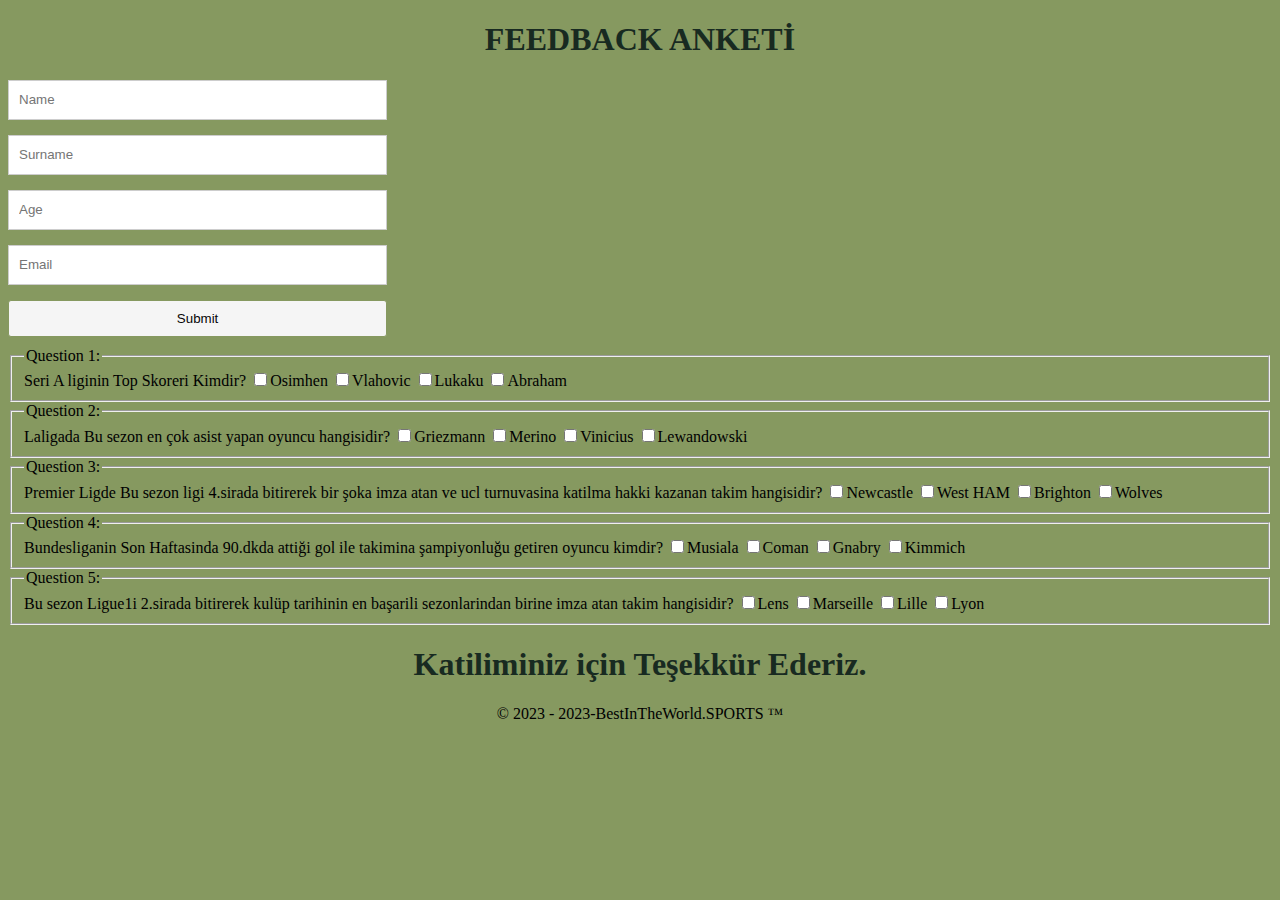
==== BestInTheWorld.Sports - Kopya/QUIZ/QUIZ.HTML @ e43350cb "Add files via upload" ====
<!DOCTYPE html>
<html>
    <head>
        <meta charset="utf-8">
        <title>Feedback/PastPresent.Legends</title>
        <link rel="stylesheet" href="quiz.css">
    </head>
    <body>
        <header class="mmmm">
            <h1>FEEDBACK ANKETİ</h1>
        </header>
        <form class="xy">

            <label for="Name" class="hidden-label">Name</label>
            <input type="Name" name="Name" id="Name" placeholder="Name">
    
            <label for="Surname" class="hidden-label">Surname</label>
            <input type="Surname" name="Surname" id="Surname" placeholder="Surname">

            <label for="Age" class="hidden-label">Age</label>
            <input type="Age" name="Age" id="Age" placeholder="Age">

            <label for="email" class="hidden-label">Email</label>
            <input type="email" name="email" id="email" placeholder="Email">

            <label for="submit" class="hidden-label">Submit</label>
            <input type="submit" name="submit" id="submit" placeholder="submit">

    
          </form>
       
        <fieldset class="mm">
            <legend class="m">Question 1:</legend>
            <label for="topskorer">Seri A liginin Top Skoreri Kimdir?</label>
            <input type="checkbox" id="oshimhen" name="topskorer" value="oshimhen"><label for="Osimhen">Osimhen</label>
            <input type="checkbox" id="vlahovic" name="topskorer" value="vlahovic><label for="vlahovic">Vlahovic</label> 
            <input type="checkbox" id="lukaku" name="topskorer" value="lukaku"><label for="lukaku">Lukaku</label>
            <input type="checkbox" id="abraham" name="topskorer" value="abraham"><label for="abraham">Abraham</label>
        </fieldset>

        <fieldset class="mm">
            <legend class="m">Question 2:</legend>
            <label for="topassist">Laligada Bu sezon en çok asist yapan oyuncu hangisidir?</label>
            <input type="checkbox" id="Griezmann" name="topassist" value="Griezmann"><label for="Griezmann">Griezmann</label>
            <input type="checkbox" id="Merino" name="topassist" value="Merino"><label for="Merino">Merino</label>
            <input type="checkbox" id="vinicius" name="topassist" value="vinicius"><label for="vinicius">Vinicius</label>
            <input type="checkbox" id="lewandowski" name="topassist"  value="lewandowski"><label for="lewandowski">Lewandowski</label>
        </fieldset>

        <fieldset class="mm">
            <legend class="m">Question 3:</legend>
            <label for="sürprizuclhakki">Premier Ligde Bu sezon ligi 4.sirada bitirerek bir şoka imza atan ve ucl turnuvasina katilma hakki kazanan takim hangisidir? </label>
            <input type="checkbox" id="Newcastle" name="sürprizuclhakki" value="Newcastle"><label for="Newcastle">Newcastle</label>
            <input type="checkbox" id="Westham" name="sürprizuclhakki" value="Westham"><label for="Westham">West HAM</label>
            <input type="checkbox" id="Brighton" name="sürprizuclhakki" value="Brighton"><label for="Brighton">Brighton</label>
            <input type="checkbox" id="Wolves" name="sürprizuclhakki"  value="Wolves"><label for="Wolves">Wolves</label>
        </fieldset>
        <fieldset class="mm">
            <legend class="m">Question 4:</legend>
            <label for="wondergoal">Bundesliganin Son Haftasinda 90.dkda attiği gol ile takimina şampiyonluğu getiren oyuncu kimdir?</label>
            <input type="checkbox" id="Musiala" name="wondergoal"value="Musiala"><label for="Musiala">Musiala</label>
            <input type="checkbox" id="Coman" name="wondergoal"value="Coman"><label for="Coman">Coman</label>
            <input type="checkbox" id="Gnabry" name="wondergoal"value="Gnabry"><label for="Gnabry">Gnabry</label>
            <input type="checkbox" id="Kimmich" name="wondergoal"value="Kimmich"><label for="Kimmich">Kimmich</label>
        </fieldset>
        <fieldset class="mm">
            <legend class="m">Question 5:</legend>
            <label for="dreamseason">Bu sezon Ligue1i 2.sirada bitirerek kulüp tarihinin en başarili sezonlarindan birine imza atan takim hangisidir?</label>
            <input type="checkbox" id="Lens" name="dreamseason"value="Lens"><label for="Lens">Lens</label>
            <input type="checkbox" id="marseille" name="dreamseason"value="marseille"><label for="marseille">Marseille</label>
            <input type="checkbox" id="Lille" name="dreamseason"value="Lille"><label for="Lille">Lille</label>
            <input type="checkbox" id="Lyon" name="dreamseason"value="Lyon"><label for="Lyon">Lyon</label>
        </fieldset>


    
        <footer class="mmmy">
            <h1>Katiliminiz için Teşekkür Ederiz.</h1>
            <p>&copy; 2023 - 2023-BestInTheWorld.SPORTS &trade;</p>
        </footer>

</html>
---- BestInTheWorld.Sports - Kopya/QUIZ/quiz.css ----
.mmmm{
    color: rgb(8, 5, 4);
    text-align: center;
}
.mm{
    color: black;
}
.m{
    color: black;
}
html{
    background-color: #869960;
}
h1{
    color: #182a21;
}
.mv{
    margin-top: 3%;
    text-align: center;
    font-size: large;
}
.mmmy{
    text-align: center;
}
.mm1{
    padding-top: 1%;
}
.mm2{
    padding-top: 1%;
}
.mm3{
    padding-top: 1%;
}

.mm4{
    padding-top: 1%;
}
input[type="name"],
input[type="surname"],
input[type="age"],
input[type="email"],
input[type="submit"]
select {
	width: 100%;
	display: block;
	box-sizing: border-box;
	padding: 0 10px;
	height: 40px;
	margin-bottom: 15px;
	border: 1px solid #CDCDCD;
	outline: none;
}

input[type="name"]:focus,
input[type="surname"]:focus,
input[type="age"]:focus,
input[type="email"]:focus,
input[type="submit"]:focus {
	border: 1px solid #869960;
	box-shadow: inset 2px 2px 2px rgba(0, 0, 0, .13);
}
input[type="submit"] {
	width: 100%;
	display: block;
	box-sizing: border-box;
	background-color: #f5f5f5;
	color: #080707;
	padding: 10px 0;
	border: 1px solid #869960;
	border-radius: 3px;
	outline: none;
	margin-bottom: 10px;
}

input[type="submit"]:hover,
input[type="submit"]:focus {
	border: 1px solid #869960;
	background-color: #748b3b;
}
.xy{
    width: 30%;
    font-size: x-small;
    font-weight: lighter;
}
.hidden-label{
    height: 0;
    width: 0;
    overflow: hidden;
    position: absolute;
}
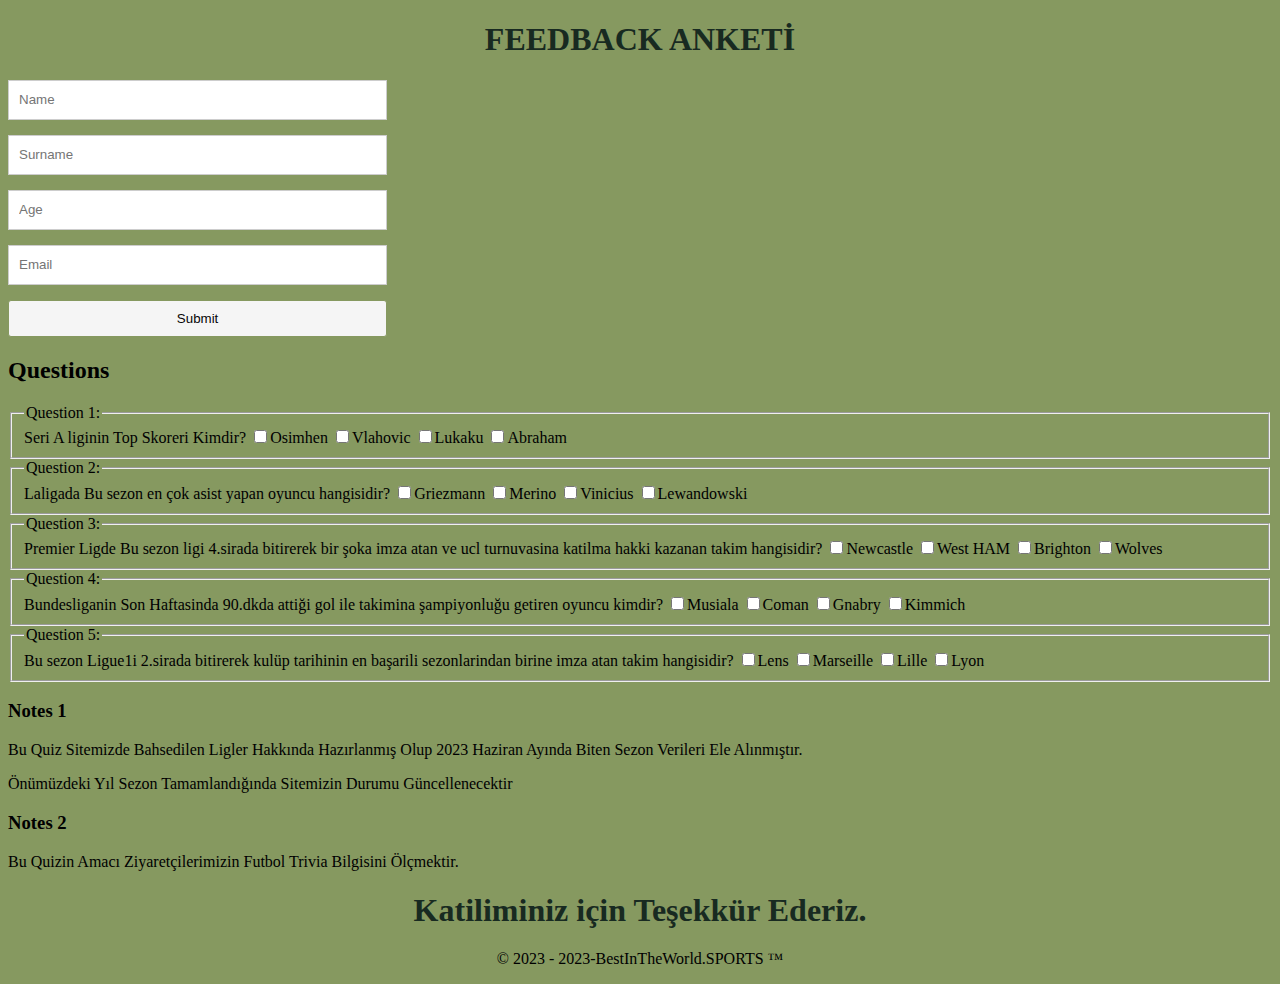
==== commit 1579b4ee: "Update QUIZ.HTML" ====
--- a/BestInTheWorld.Sports - Kopya/QUIZ/QUIZ.HTML
+++ b/BestInTheWorld.Sports - Kopya/QUIZ/QUIZ.HTML
@@ -2,75 +2,95 @@
 <html>
     <head>
         <meta charset="utf-8">
-        <title>Feedback/PastPresent.Legends</title>
+        <title>BestInTheWorld.Sports</title>
         <link rel="stylesheet" href="quiz.css">
     </head>
     <body>
         <header class="mmmm">
             <h1>FEEDBACK ANKETİ</h1>
         </header>
-        <form class="xy">
+        <div class="container">
+            <form class="xy">
 
-            <label for="Name" class="hidden-label">Name</label>
-            <input type="Name" name="Name" id="Name" placeholder="Name">
+                <label for="Name" class="hidden-label">Name</label>
+                <input type="Name" name="Name" id="Name" placeholder="Name">
+        
+                <label for="Surname" class="hidden-label">Surname</label>
+                <input type="Surname" name="Surname" id="Surname" placeholder="Surname">
     
-            <label for="Surname" class="hidden-label">Surname</label>
-            <input type="Surname" name="Surname" id="Surname" placeholder="Surname">
+                <label for="Age" class="hidden-label">Age</label>
+                <input type="Age" name="Age" id="Age" placeholder="Age">
+    
+                <label for="email" class="hidden-label">Email</label>
+                <input type="email" name="email" id="email" placeholder="Email">
+    
+                <label for="submit" class="hidden-label">Submit</label>
+                <input type="submit" name="submit" id="submit" placeholder="submit">
 
-            <label for="Age" class="hidden-label">Age</label>
-            <input type="Age" name="Age" id="Age" placeholder="Age">
+              </form>
 
-            <label for="email" class="hidden-label">Email</label>
-            <input type="email" name="email" id="email" placeholder="Email">
+        </div>
+        <div class="column-layout">
+            <div class="main-column">
+                <h2>Questions</h2>
+                <fieldset class="mm">
+                    <legend class="m">Question 1:</legend>
+                    <label for="topskorer">Seri A liginin Top Skoreri Kimdir?</label>
+                    <input type="checkbox" id="oshimhen" name="topskorer" value="oshimhen"><label for="Osimhen">Osimhen</label>
+                    <input type="checkbox" id="vlahovic" name="topskorer" value="vlahovic><label for="vlahovic">Vlahovic</label> 
+                    <input type="checkbox" id="lukaku" name="topskorer" value="lukaku"><label for="lukaku">Lukaku</label>
+                    <input type="checkbox" id="abraham" name="topskorer" value="abraham"><label for="abraham">Abraham</label>
+                </fieldset>
+        
+                <fieldset class="mm">
+                    <legend class="m">Question 2:</legend>
+                    <label for="topassist">Laligada Bu sezon en çok asist yapan oyuncu hangisidir?</label>
+                    <input type="checkbox" id="Griezmann" name="topassist" value="Griezmann"><label for="Griezmann">Griezmann</label>
+                    <input type="checkbox" id="Merino" name="topassist" value="Merino"><label for="Merino">Merino</label>
+                    <input type="checkbox" id="vinicius" name="topassist" value="vinicius"><label for="vinicius">Vinicius</label>
+                    <input type="checkbox" id="lewandowski" name="topassist"  value="lewandowski"><label for="lewandowski">Lewandowski</label>
+                </fieldset>
+        
+                <fieldset class="mm">
+                    <legend class="m">Question 3:</legend>
+                    <label for="sürprizuclhakki">Premier Ligde Bu sezon ligi 4.sirada bitirerek bir şoka imza atan ve ucl turnuvasina katilma hakki kazanan takim hangisidir? </label>
+                    <input type="checkbox" id="Newcastle" name="sürprizuclhakki" value="Newcastle"><label for="Newcastle">Newcastle</label>
+                    <input type="checkbox" id="Westham" name="sürprizuclhakki" value="Westham"><label for="Westham">West HAM</label>
+                    <input type="checkbox" id="Brighton" name="sürprizuclhakki" value="Brighton"><label for="Brighton">Brighton</label>
+                    <input type="checkbox" id="Wolves" name="sürprizuclhakki"  value="Wolves"><label for="Wolves">Wolves</label>
+                </fieldset>
+                <fieldset class="mm">
+                    <legend class="m">Question 4:</legend>
+                    <label for="wondergoal">Bundesliganin Son Haftasinda 90.dkda attiği gol ile takimina şampiyonluğu getiren oyuncu kimdir?</label>
+                    <input type="checkbox" id="Musiala" name="wondergoal"value="Musiala"><label for="Musiala">Musiala</label>
+                    <input type="checkbox" id="Coman" name="wondergoal"value="Coman"><label for="Coman">Coman</label>
+                    <input type="checkbox" id="Gnabry" name="wondergoal"value="Gnabry"><label for="Gnabry">Gnabry</label>
+                    <input type="checkbox" id="Kimmich" name="wondergoal"value="Kimmich"><label for="Kimmich">Kimmich</label>
+                </fieldset>
+                <fieldset class="mm">
+                    <legend class="m">Question 5:</legend>
+                    <label for="dreamseason">Bu sezon Ligue1i 2.sirada bitirerek kulüp tarihinin en başarili sezonlarindan birine imza atan takim hangisidir?</label>
+                    <input type="checkbox" id="Lens" name="dreamseason"value="Lens"><label for="Lens">Lens</label>
+                    <input type="checkbox" id="marseille" name="dreamseason"value="marseille"><label for="marseille">Marseille</label>
+                    <input type="checkbox" id="Lille" name="dreamseason"value="Lille"><label for="Lille">Lille</label>
+                    <input type="checkbox" id="Lyon" name="dreamseason"value="Lyon"><label for="Lyon">Lyon</label>
+                </fieldset>
 
-            <label for="submit" class="hidden-label">Submit</label>
-            <input type="submit" name="submit" id="submit" placeholder="submit">
+            </div>
+            <div class="sidebar-one">
+                <h3>Notes 1</h3>
+                <p>Bu Quiz Sitemizde Bahsedilen Ligler Hakkında Hazırlanmış Olup 2023 Haziran Ayında Biten Sezon Verileri Ele Alınmıştır.</p>
+                <p>Önümüzdeki Yıl Sezon Tamamlandığında Sitemizin Durumu Güncellenecektir</p>
+            </div>
 
-    
-          </form>
+            <div class="sidebar-two">
+                <h3>Notes 2</h3>
+                <p>Bu Quizin Amacı Ziyaretçilerimizin Futbol Trivia Bilgisini Ölçmektir.</p>
+            </div>
+        </div>
+        
        
-        <fieldset class="mm">
-            <legend class="m">Question 1:</legend>
-            <label for="topskorer">Seri A liginin Top Skoreri Kimdir?</label>
-            <input type="checkbox" id="oshimhen" name="topskorer" value="oshimhen"><label for="Osimhen">Osimhen</label>
-            <input type="checkbox" id="vlahovic" name="topskorer" value="vlahovic><label for="vlahovic">Vlahovic</label> 
-            <input type="checkbox" id="lukaku" name="topskorer" value="lukaku"><label for="lukaku">Lukaku</label>
-            <input type="checkbox" id="abraham" name="topskorer" value="abraham"><label for="abraham">Abraham</label>
-        </fieldset>
-
-        <fieldset class="mm">
-            <legend class="m">Question 2:</legend>
-            <label for="topassist">Laligada Bu sezon en çok asist yapan oyuncu hangisidir?</label>
-            <input type="checkbox" id="Griezmann" name="topassist" value="Griezmann"><label for="Griezmann">Griezmann</label>
-            <input type="checkbox" id="Merino" name="topassist" value="Merino"><label for="Merino">Merino</label>
-            <input type="checkbox" id="vinicius" name="topassist" value="vinicius"><label for="vinicius">Vinicius</label>
-            <input type="checkbox" id="lewandowski" name="topassist"  value="lewandowski"><label for="lewandowski">Lewandowski</label>
-        </fieldset>
-
-        <fieldset class="mm">
-            <legend class="m">Question 3:</legend>
-            <label for="sürprizuclhakki">Premier Ligde Bu sezon ligi 4.sirada bitirerek bir şoka imza atan ve ucl turnuvasina katilma hakki kazanan takim hangisidir? </label>
-            <input type="checkbox" id="Newcastle" name="sürprizuclhakki" value="Newcastle"><label for="Newcastle">Newcastle</label>
-            <input type="checkbox" id="Westham" name="sürprizuclhakki" value="Westham"><label for="Westham">West HAM</label>
-            <input type="checkbox" id="Brighton" name="sürprizuclhakki" value="Brighton"><label for="Brighton">Brighton</label>
-            <input type="checkbox" id="Wolves" name="sürprizuclhakki"  value="Wolves"><label for="Wolves">Wolves</label>
-        </fieldset>
-        <fieldset class="mm">
-            <legend class="m">Question 4:</legend>
-            <label for="wondergoal">Bundesliganin Son Haftasinda 90.dkda attiği gol ile takimina şampiyonluğu getiren oyuncu kimdir?</label>
-            <input type="checkbox" id="Musiala" name="wondergoal"value="Musiala"><label for="Musiala">Musiala</label>
-            <input type="checkbox" id="Coman" name="wondergoal"value="Coman"><label for="Coman">Coman</label>
-            <input type="checkbox" id="Gnabry" name="wondergoal"value="Gnabry"><label for="Gnabry">Gnabry</label>
-            <input type="checkbox" id="Kimmich" name="wondergoal"value="Kimmich"><label for="Kimmich">Kimmich</label>
-        </fieldset>
-        <fieldset class="mm">
-            <legend class="m">Question 5:</legend>
-            <label for="dreamseason">Bu sezon Ligue1i 2.sirada bitirerek kulüp tarihinin en başarili sezonlarindan birine imza atan takim hangisidir?</label>
-            <input type="checkbox" id="Lens" name="dreamseason"value="Lens"><label for="Lens">Lens</label>
-            <input type="checkbox" id="marseille" name="dreamseason"value="marseille"><label for="marseille">Marseille</label>
-            <input type="checkbox" id="Lille" name="dreamseason"value="Lille"><label for="Lille">Lille</label>
-            <input type="checkbox" id="Lyon" name="dreamseason"value="Lyon"><label for="Lyon">Lyon</label>
-        </fieldset>
+        
 
 
     
@@ -79,4 +99,4 @@
             <p>&copy; 2023 - 2023-BestInTheWorld.SPORTS &trade;</p>
         </footer>
 
-</html>+</html>
